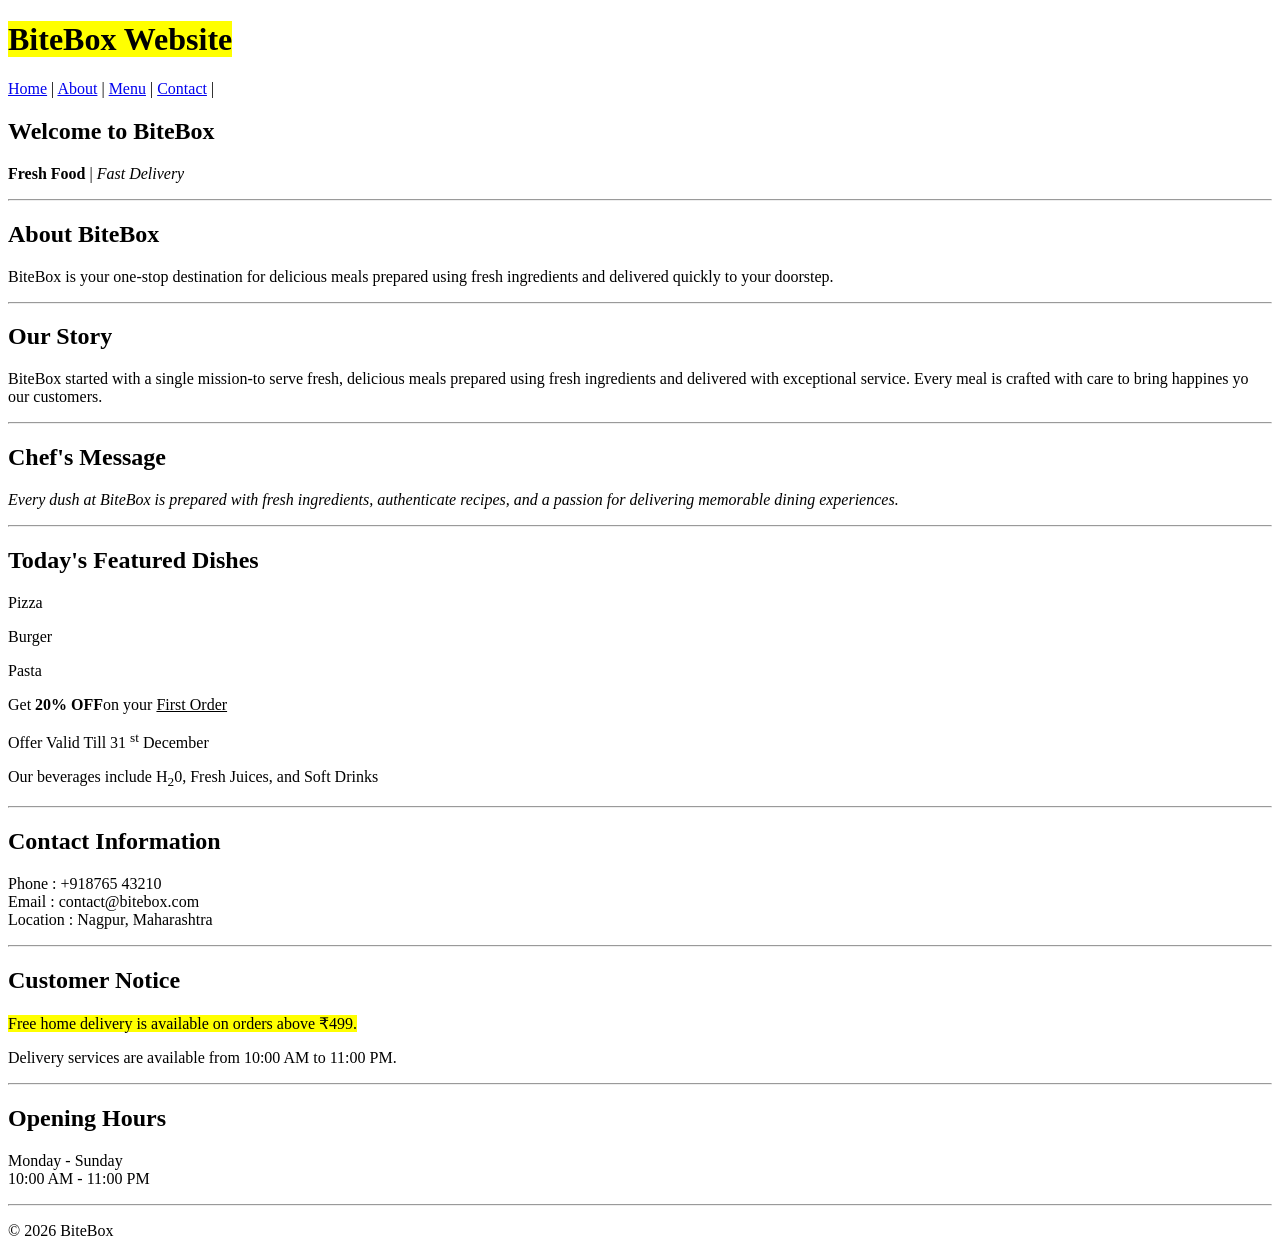
==== Bitebox/index.html @ fb8b897c "first commit" ====
<!DOCTYPE html>
<html lang="en">
<head>
    <meta charset="UTF-8">
    <meta name="viewport" content="width=device-width, initial-scale=1.0">
    <title>BiteBox</title>

    <!-- <style>
        .vertical-line{
            height: 400px;
            border: black;
            border-left: 2px solid black;
            width:0;
        }
    </style> -->
</head>
<body>
    <!-- Restaurant Name -->
    <h1><mark>BiteBox Website</mark></h1>

    <!-- Navigation Menu -->


    <p>
        <a href="index.html">Home</a> |
        <a href="about.html">About</a> |
        <a href="menu.html">Menu</a> |
        <a href="contact.html">Contact</a> |
    </p>

    <!-- Welcome Section -->
    <h2>Welcome to BiteBox</h2>

    <p><strong>Fresh Food </strong>| 
        <em>Fast Delivery</em></p>

    <hr class="vertical-line">
    <!-- About section -->
    <h2>About BiteBox</h2>

    <p>BiteBox is your one-stop destination for delicious meals 
        prepared using fresh ingredients and delivered quickly
        to your doorstep.</p>


    <!-- Restaurant story -->

        <hr>
        <h2> Our Story </h2>

        <p>
            BiteBox started with a single mission-to serve fresh, delicious meals
            prepared using fresh ingredients and delivered with exceptional
            service. Every meal is crafted with care to bring happines yo our
            customers.
        </p>

        <!-- chef's Message -->

        <hr>
        <h2> Chef's Message</h2>
        <p>
            <em>
                Every dush at BiteBox is prepared with fresh ingredients, authenticate
                recipes, and a passion for delivering memorable dining experiences.
            </em>
        </p>



        <!-- Features Section -->
        <hr>

        <h2>Today's Featured Dishes</h2>

        <p>Pizza</p>

        <p>Burger</p>

        <p>Pasta</p>
        <!-- Today special offers -->
        <p>
            Get <b>20% OFF</b>on your <u>First Order</u>
        </p>

        <p>
            Offer Valid Till 31 <sup>st</sup> December
        </p>

        <p>
            Our beverages include H<sub>2</sub>0, Fresh Juices, and Soft Drinks
        </p>

        <!--Contact Information  -->
        <hr>
        <h2> Contact Information</h2>
        <p>
            Phone : +918765 43210
            <br>
            Email : contact@bitebox.com
            <br>
            Location : Nagpur, Maharashtra
        </p>
        <!-- Customer Notice -->

        <hr>
        <h2> Customer Notice</h2>
        <p>
            <mark> Free home delivery is available on orders above ₹499. </mark>
        </p>
        <p>
            Delivery services are available from 10:00 AM to 11:00 PM.
        </p>
        <hr>
        <!-- Opening Hour section -->
        <h2>Opening Hours</h2>
        <p>
            Monday - Sunday
            <br>
            10:00 AM - 11:00 PM
        </p>
        <hr>
        <!-- Footer Section -->
        <p>
            © 2026 BiteBox
        </p>
        
</body>
</html>
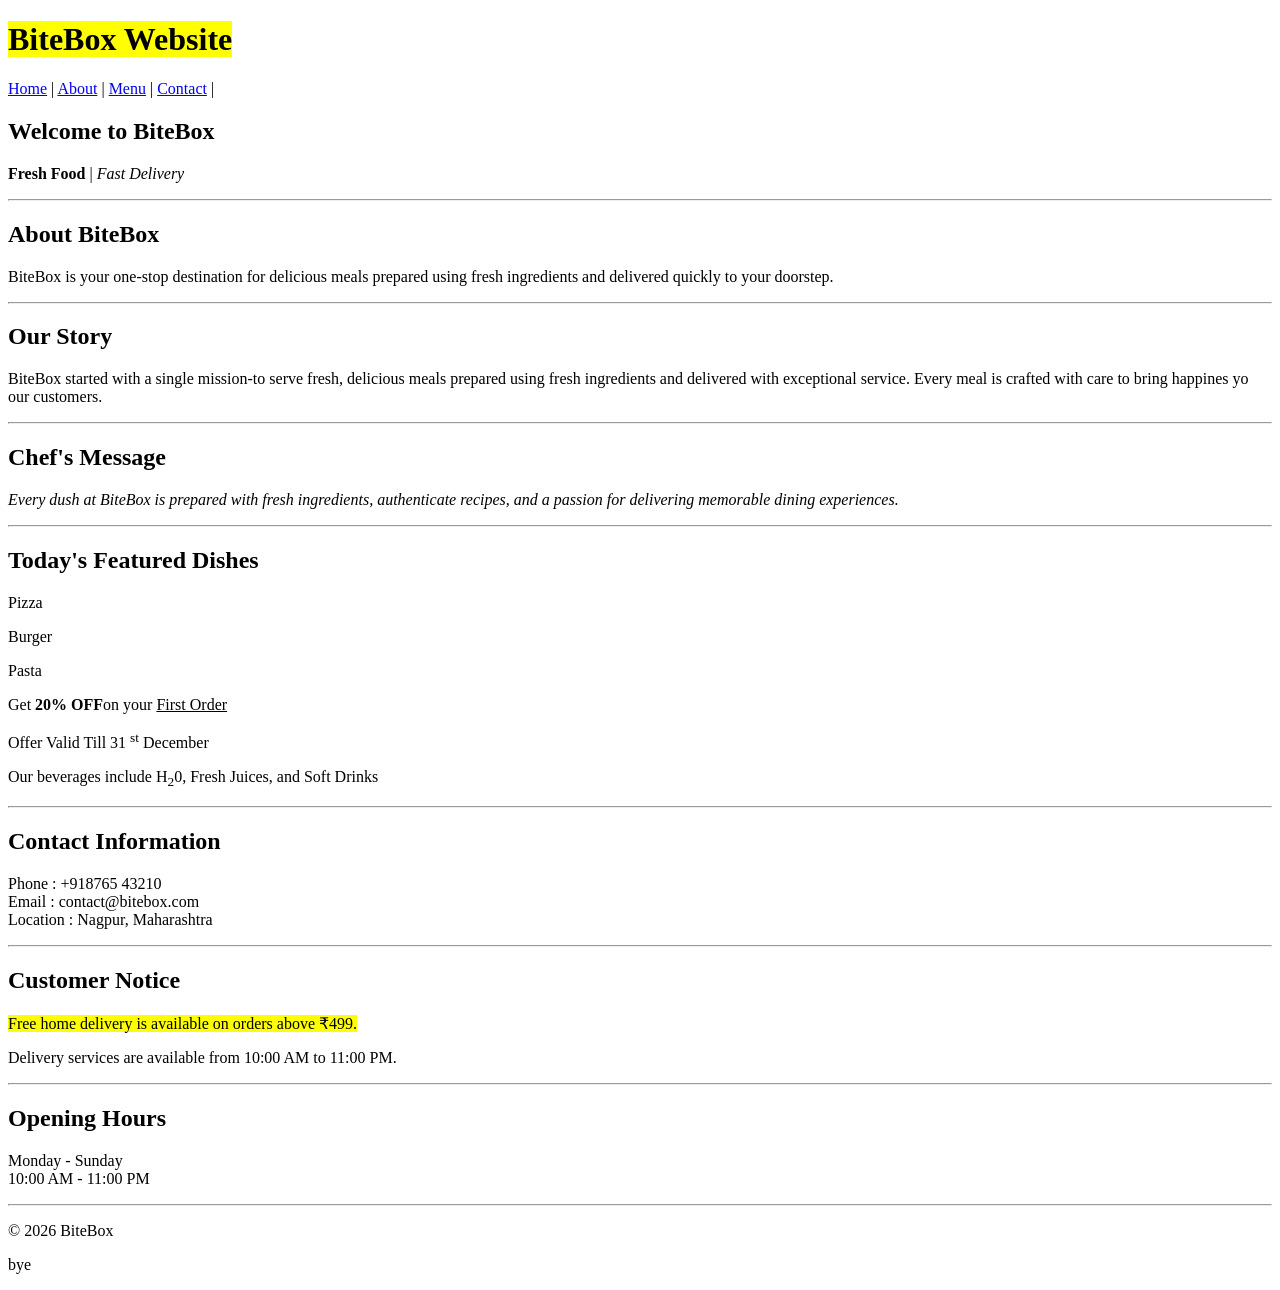
==== commit 53ce3ab8: "index.html" ====
--- a/Bitebox/index.html
+++ b/Bitebox/index.html
@@ -124,6 +124,8 @@
         <p>
             © 2026 BiteBox
         </p>
-        
+        <p>
+            bye
+        </p>
 </body>
 </html>
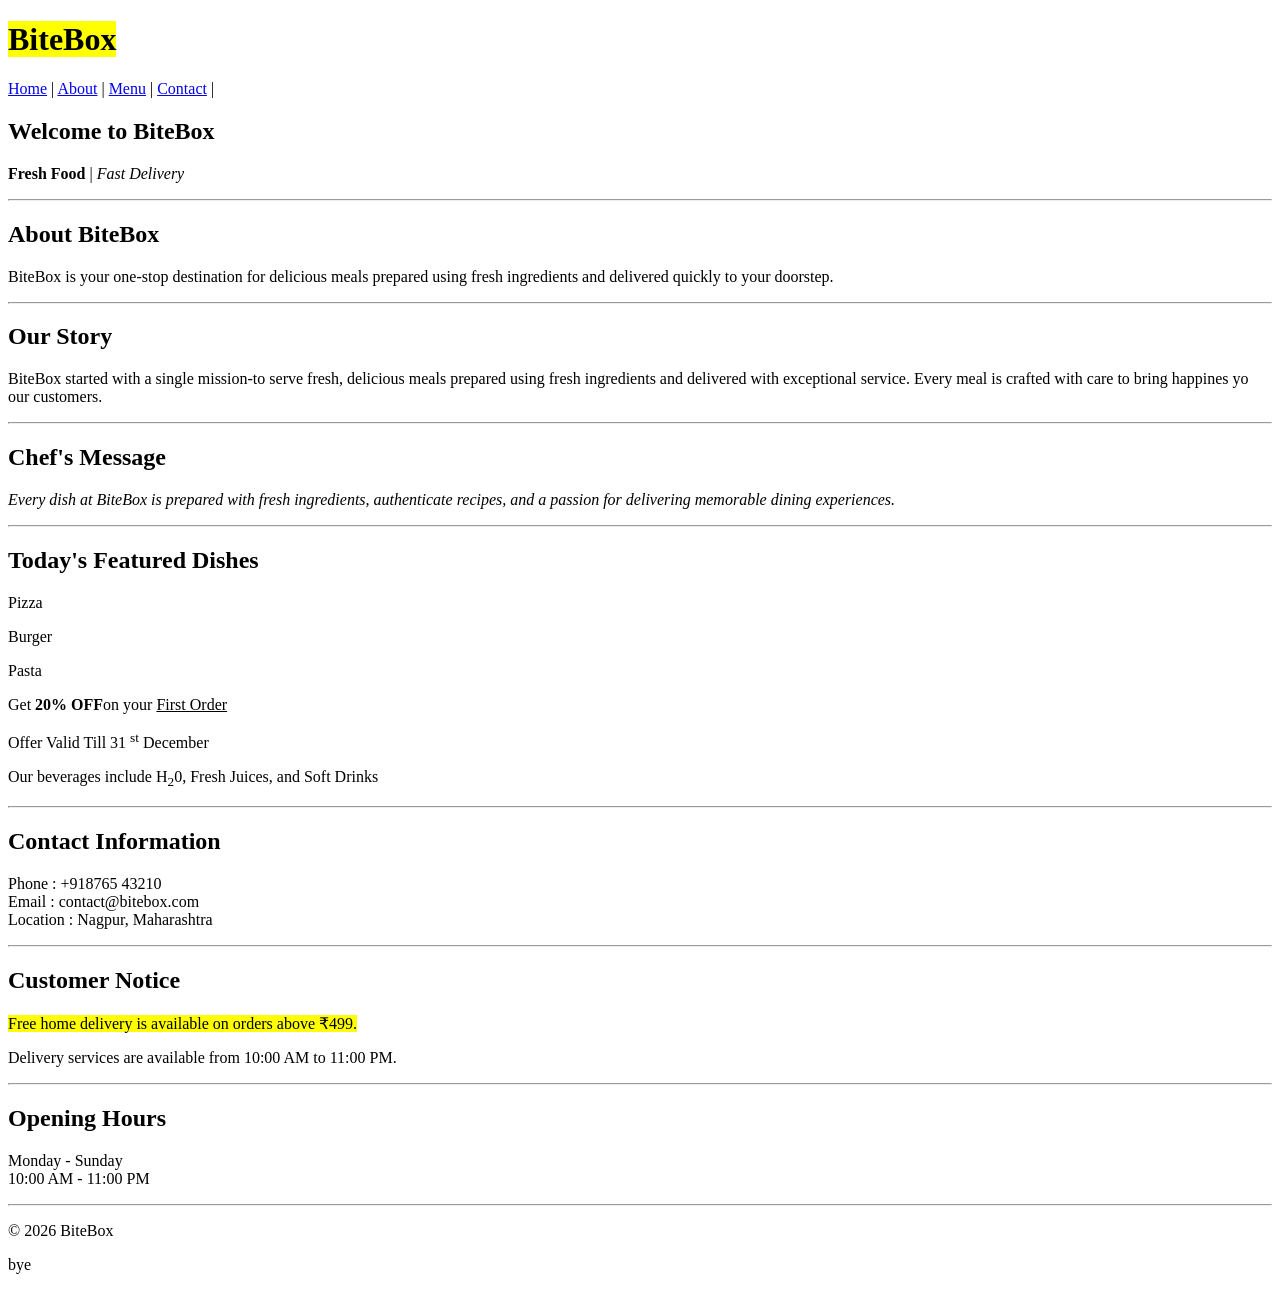
==== commit dbfefe83: "using semantic tags" ====
--- a/Bitebox/index.html
+++ b/Bitebox/index.html
@@ -1,8 +1,8 @@
-<!DOCTYPE html>
+<!doctype html>
 <html lang="en">
-<head>
-    <meta charset="UTF-8">
-    <meta name="viewport" content="width=device-width, initial-scale=1.0">
+  <head>
+    <meta charset="UTF-8" />
+    <meta name="viewport" content="width=device-width, initial-scale=1.0" />
     <title>BiteBox</title>
 
     <!-- <style>
@@ -13,63 +13,73 @@
             width:0;
         }
     </style> -->
-</head>
-<body>
+  </head>
+  <body>
     <!-- Restaurant Name -->
-    <h1><mark>BiteBox Website</mark></h1>
+    <header>
+      <h1><mark>BiteBox </mark></h1>
 
-    <!-- Navigation Menu -->
+      <!-- Navigation Menu -->
 
+      <nav>
+        <a href="index.html">Home</a> | <a href="about.html">About</a> |
+        <a href="menu.html">Menu</a> | <a href="contact.html">Contact</a> |
+      </nav>
+    </header>
 
-    <p>
-        <a href="index.html">Home</a> |
-        <a href="about.html">About</a> |
-        <a href="menu.html">Menu</a> |
-        <a href="contact.html">Contact</a> |
-    </p>
-
+    <!-- Start main Section -->
     <!-- Welcome Section -->
-    <h2>Welcome to BiteBox</h2>
-
-    <p><strong>Fresh Food </strong>| 
-        <em>Fast Delivery</em></p>
-
-    <hr class="vertical-line">
-    <!-- About section -->
-    <h2>About BiteBox</h2>
-
-    <p>BiteBox is your one-stop destination for delicious meals 
-        prepared using fresh ingredients and delivered quickly
-        to your doorstep.</p>
-
-
-    <!-- Restaurant story -->
-
-        <hr>
-        <h2> Our Story </h2>
+    <main>
+      <section>
+        <h2>Welcome to BiteBox</h2>
 
         <p>
-            BiteBox started with a single mission-to serve fresh, delicious meals
-            prepared using fresh ingredients and delivered with exceptional
-            service. Every meal is crafted with care to bring happines yo our
-            customers.
+          <strong>Fresh Food </strong>|
+          <em>Fast Delivery</em>
         </p>
+      </section>
 
-        <!-- chef's Message -->
+      <hr class="vertical-line" />
+      <!-- About section -->
+      <section>
+        <h2>About BiteBox</h2>
 
-        <hr>
-        <h2> Chef's Message</h2>
         <p>
-            <em>
-                Every dush at BiteBox is prepared with fresh ingredients, authenticate
-                recipes, and a passion for delivering memorable dining experiences.
-            </em>
+          BiteBox is your one-stop destination for delicious meals prepared
+          using fresh ingredients and delivered quickly to your doorstep.
         </p>
+      </section>
 
+      <section>
+        <!-- Restaurant story -->
 
+        <hr />
+        <h2>Our Story</h2>
 
-        <!-- Features Section -->
-        <hr>
+        <p>
+          BiteBox started with a single mission-to serve fresh, delicious meals
+          prepared using fresh ingredients and delivered with exceptional
+          service. Every meal is crafted with care to bring happines yo our
+          customers.
+        </p>
+      </section>
+
+      <!-- chef's Message -->
+      <section>
+        <hr />
+        <h2>Chef's Message</h2>
+        <p>
+          <em>
+            Every dish at BiteBox is prepared with fresh ingredients,
+            authenticate recipes, and a passion for delivering memorable dining
+            experiences.
+          </em>
+        </p>
+      </section>
+
+      <!-- Features Section -->
+      <article>
+        <hr />
 
         <h2>Today's Featured Dishes</h2>
 
@@ -78,54 +88,57 @@
         <p>Burger</p>
 
         <p>Pasta</p>
-        <!-- Today special offers -->
-        <p>
-            Get <b>20% OFF</b>on your <u>First Order</u>
-        </p>
+      </article>
+
+      <!-- Today special offers -->
+      <section>
+        <p>Get <b>20% OFF</b>on your <u>First Order</u></p>
+
+        <p>Offer Valid Till 31 <sup>st</sup> December</p>
 
         <p>
-            Offer Valid Till 31 <sup>st</sup> December
+          Our beverages include H<sub>2</sub>0, Fresh Juices, and Soft Drinks
         </p>
+      </section>
 
+      <!--Contact Information  -->
+      <section>
+        <hr />
+        <h2>Contact Information</h2>
         <p>
-            Our beverages include H<sub>2</sub>0, Fresh Juices, and Soft Drinks
+          Phone : +918765 43210
+          <br />
+          Email : contact@bitebox.com
+          <br />
+          Location : Nagpur, Maharashtra
         </p>
-
-        <!--Contact Information  -->
-        <hr>
-        <h2> Contact Information</h2>
+      </section>
+      <!-- Customer Notice -->
+      <aside>
+        <hr />
+        <h2>Customer Notice</h2>
         <p>
-            Phone : +918765 43210
-            <br>
-            Email : contact@bitebox.com
-            <br>
-            Location : Nagpur, Maharashtra
+          <mark> Free home delivery is available on orders above ₹499. </mark>
         </p>
-        <!-- Customer Notice -->
-
-        <hr>
-        <h2> Customer Notice</h2>
-        <p>
-            <mark> Free home delivery is available on orders above ₹499. </mark>
-        </p>
-        <p>
-            Delivery services are available from 10:00 AM to 11:00 PM.
-        </p>
-        <hr>
-        <!-- Opening Hour section -->
+        <p>Delivery services are available from 10:00 AM to 11:00 PM.</p>
+      </aside>
+      <hr />
+      <!-- Opening Hour section -->
+      <section>
         <h2>Opening Hours</h2>
         <p>
-            Monday - Sunday
-            <br>
-            10:00 AM - 11:00 PM
+          Monday - Sunday
+          <br />
+          10:00 AM - 11:00 PM
         </p>
-        <hr>
-        <!-- Footer Section -->
-        <p>
-            © 2026 BiteBox
-        </p>
-        <p>
-            bye
-        </p>
-</body>
-</html>+      </section>
+    </main>
+
+    <!-- Footer Section -->
+    <footer>
+      <hr />
+      <p>© 2026 BiteBox</p>
+      <p>bye</p>
+    </footer>
+  </body>
+</html>
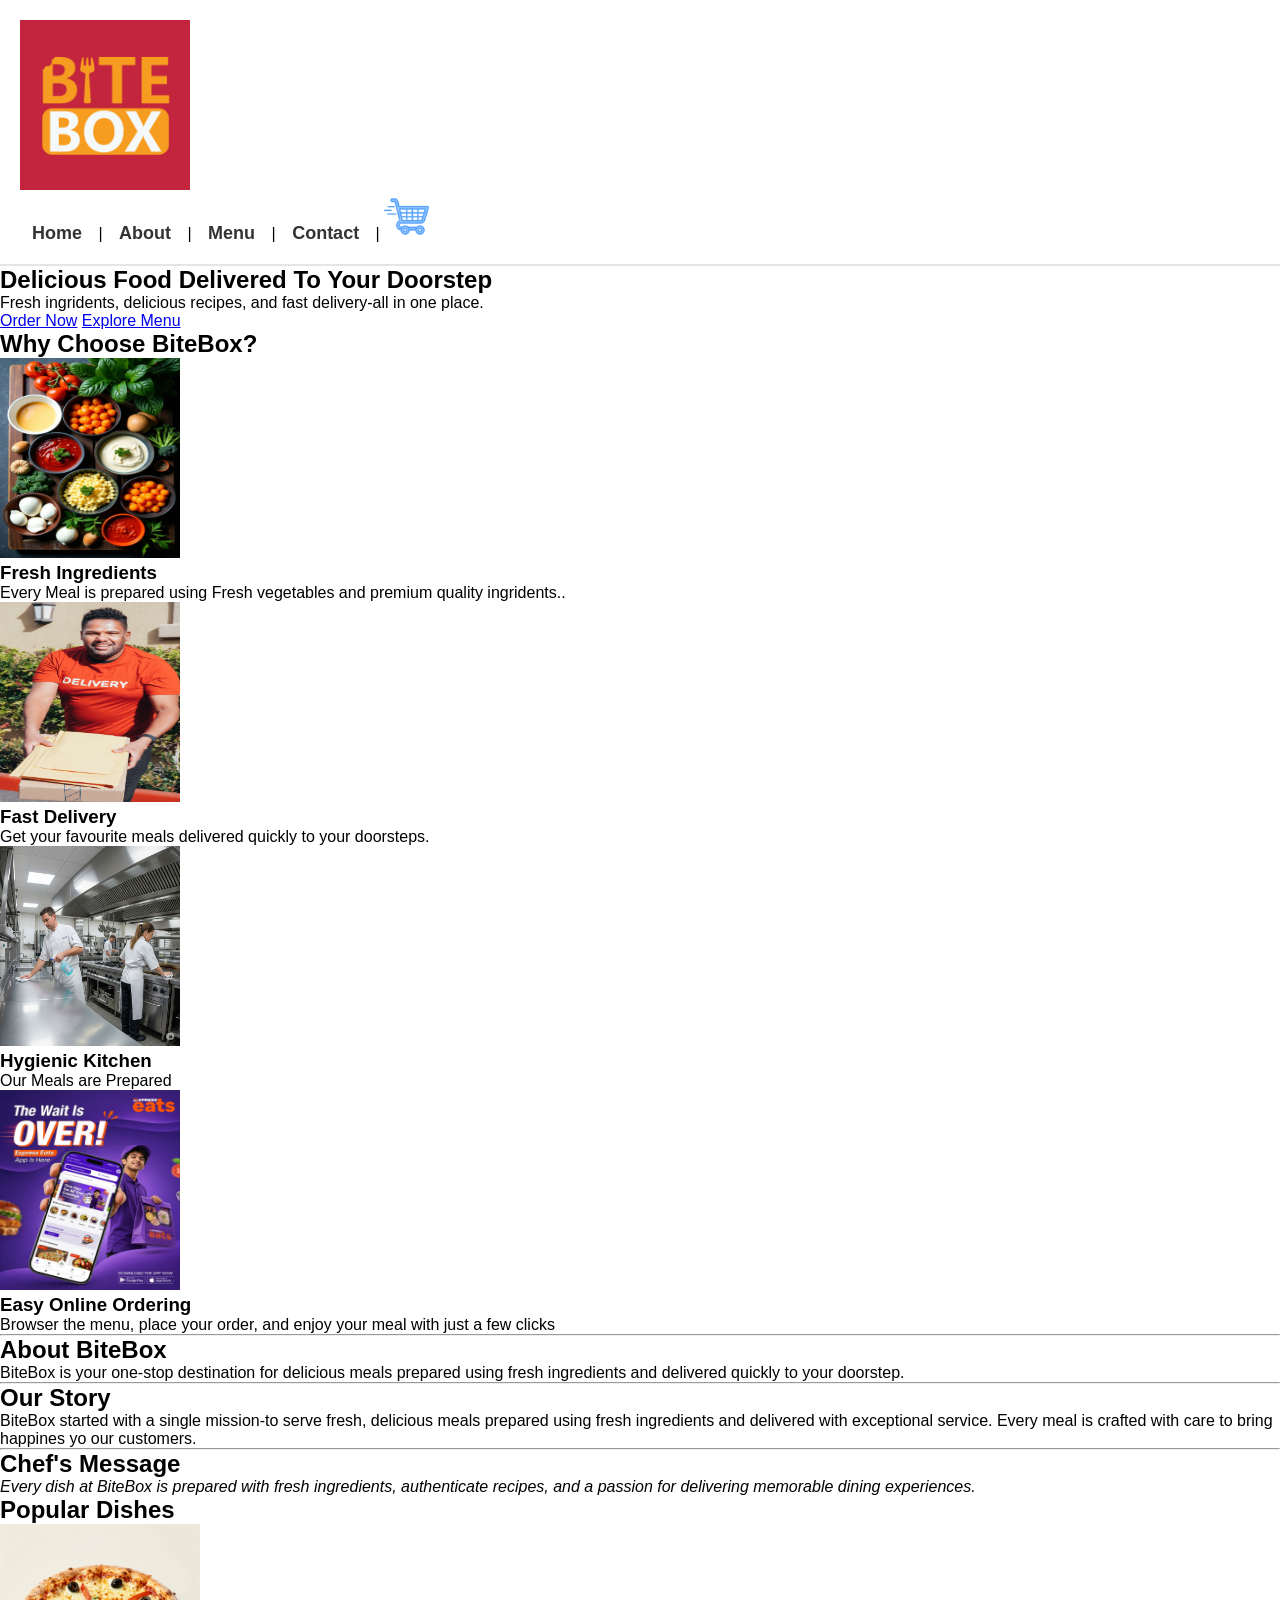
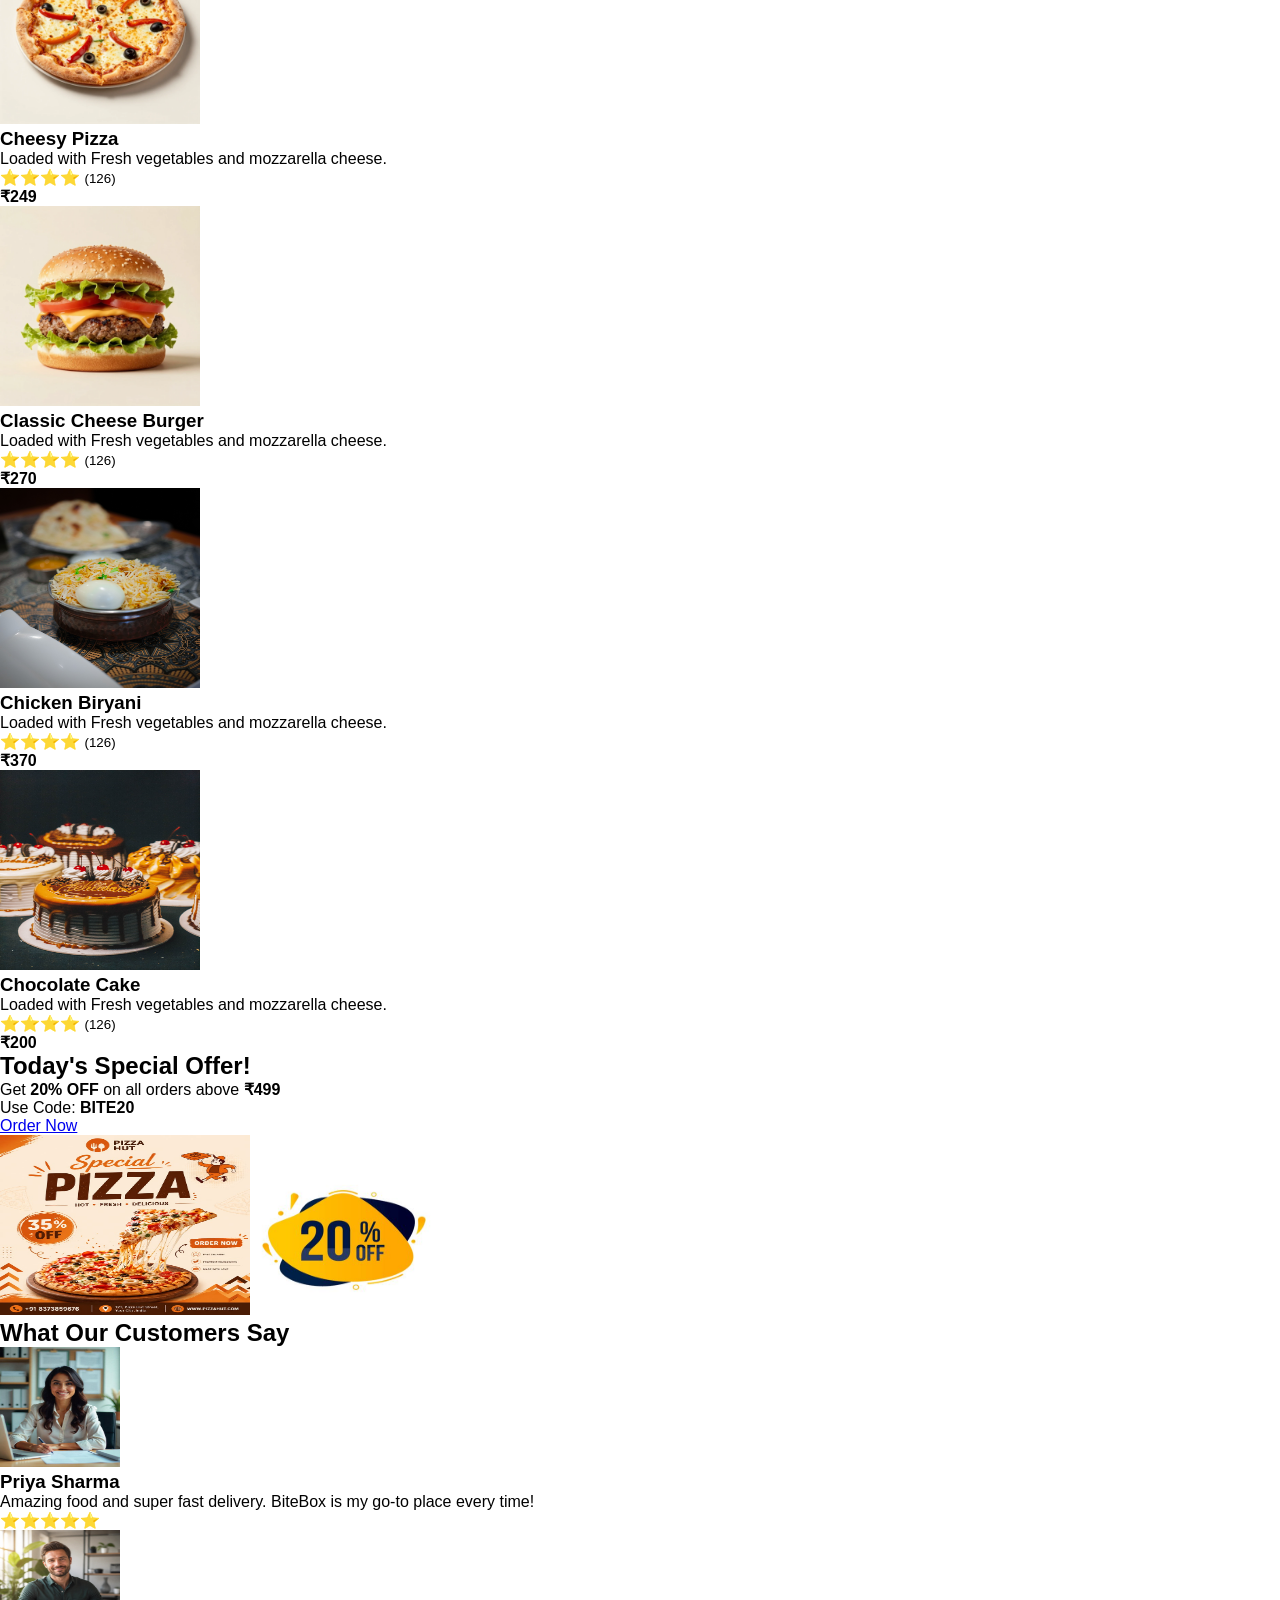
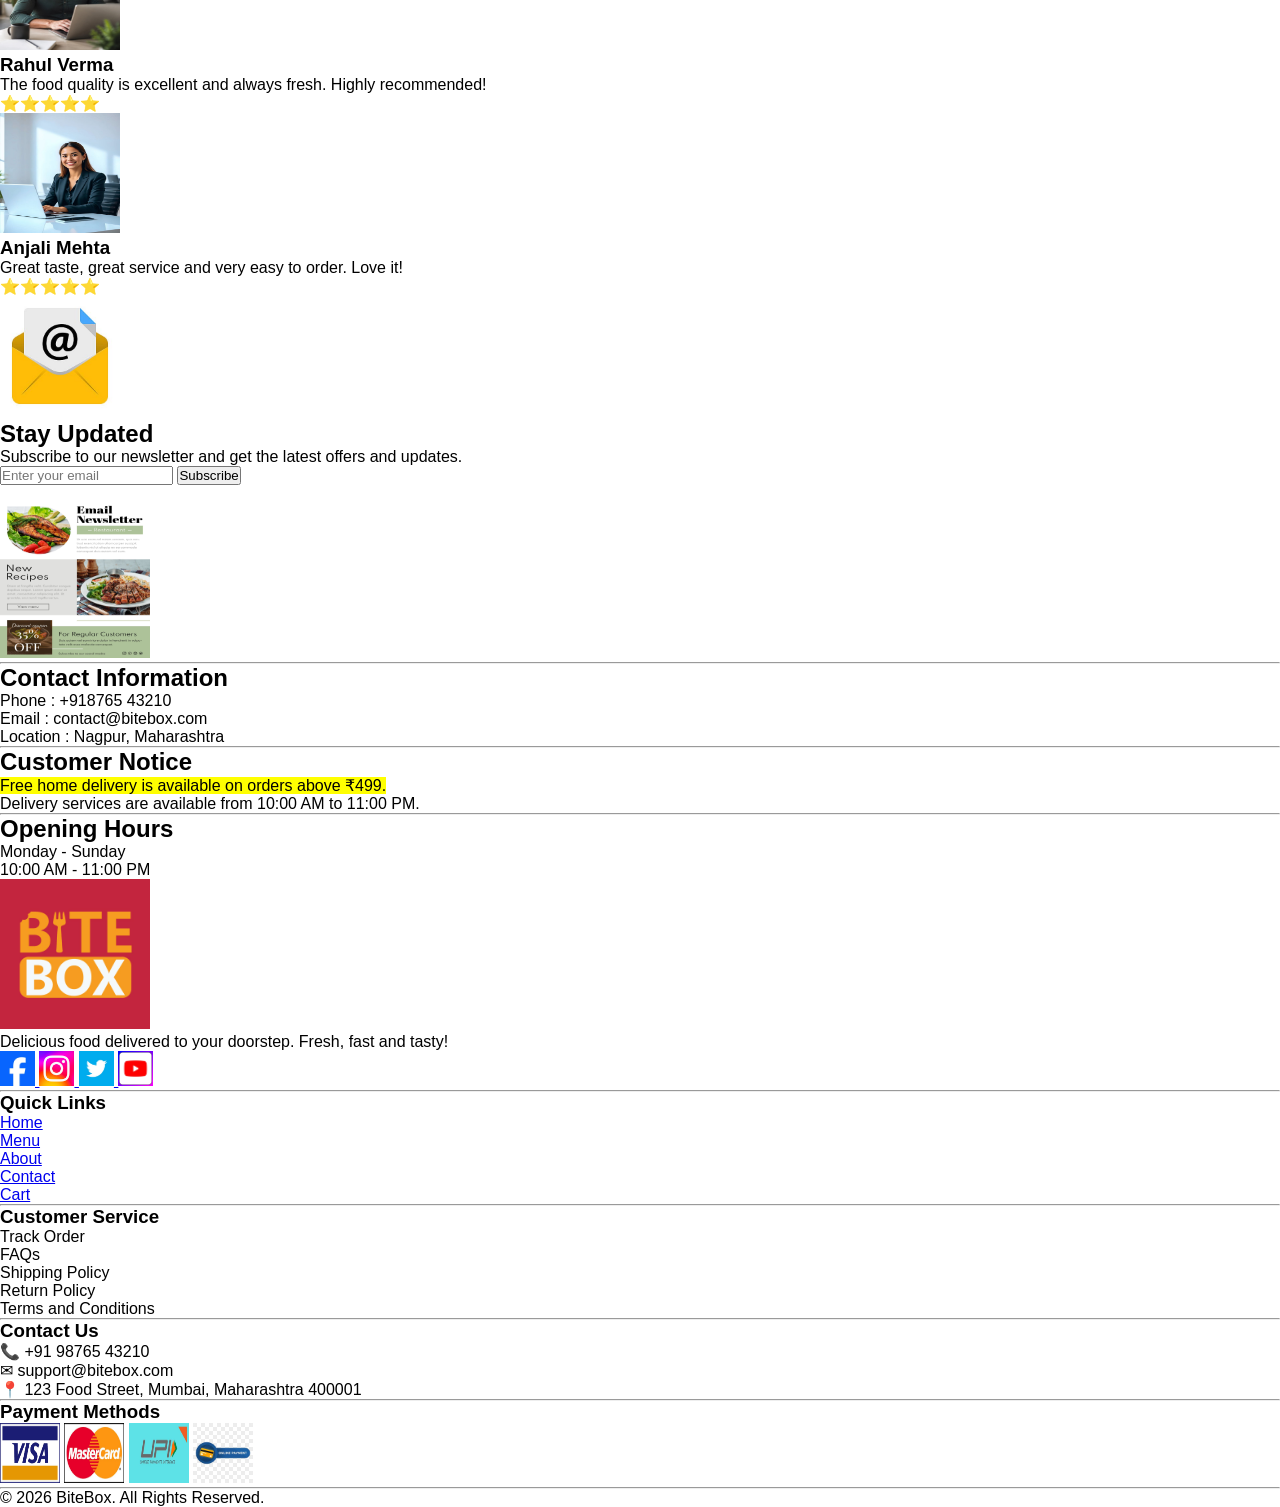
==== commit 2501969d: "refractor the website with layout" ====
--- a/Bitebox/index.html
+++ b/Bitebox/index.html
@@ -4,6 +4,7 @@
     <meta charset="UTF-8" />
     <meta name="viewport" content="width=device-width, initial-scale=1.0" />
     <title>BiteBox</title>
+    <link rel="stylesheet" href="css/style.css">
 
     <!-- <style>
         .vertical-line{
@@ -16,28 +17,106 @@
   </head>
   <body>
     <!-- Restaurant Name -->
-    <header>
-      <h1><mark>BiteBox </mark></h1>
-
+    <header id="header">
+      <!-- Restaurant logo -->
+      <img  class="logo"   src="assests/images/BiteBox1.jpg" alt="BiteBox1" >
       <!-- Navigation Menu -->
 
-      <nav>
-        <a href="index.html">Home</a> | <a href="about.html">About</a> |
-        <a href="menu.html">Menu</a> | <a href="contact.html">Contact</a> |
+      <nav id="links">
+        <a class="li" href="index.html">Home</a> | <a  class="li"     href="about.html">About</a> |
+        <a  class="li"  href="menu.html">Menu</a> | <a class="li" href="contact.html">Contact</a> | <img src="assests/images/Cart-icons.jpg" alt="" height="45px" width="45px">
+
+        
       </nav>
-    </header>
+          </header>
 
     <!-- Start main Section -->
-    <!-- Welcome Section -->
+    
     <main>
-      <section>
-        <h2>Welcome to BiteBox</h2>
-
-        <p>
-          <strong>Fresh Food </strong>|
-          <em>Fast Delivery</em>
-        </p>
-      </section>
+      <!-- Hero Section Start -->
+      <section>
+        <h1>Delicious  Food  Delivered To Your  Doorstep</h1>
+
+        <p>
+          Fresh ingridents, delicious recipes, and fast delivery-all  in one place.
+        </p>
+        <a href="menu.html">Order Now</a>
+
+        <a href="menu.html">Explore Menu</a>
+      </section>
+
+      <!-- Why choose Us -->
+      <section>
+        <h2>Why Choose BiteBox?</h2>
+
+        <article>
+          <img src="assests/images/Food1pg.jpg" alt="" height="200px" width="180px">
+
+          <h3>
+            Fresh Ingredients
+          </h3>
+
+            <p>
+              Every Meal is prepared  using Fresh vegetables and premium quality ingridents..
+
+            </p>
+
+
+        </article>
+
+        <article>
+          <img src="assests/images/Free Delivery2.jpg" alt="" height="200px" width="180px">
+
+          <h3>
+            Fast Delivery
+          </h3>
+
+            <p>
+             Get your favourite meals delivered quickly to your doorsteps.
+            </p>
+
+
+        </article>
+
+        <article>
+          <img src="assests/images/HygienceFood.jpg" alt="" height="200px" width="180px">
+
+          <h3>
+            Hygienic Kitchen
+          </h3>
+
+            <p>
+             Our Meals  are Prepared 
+            </p>
+
+
+        </article>
+
+        <article>
+          <img src="assests/images/Zomatopg.jpg" alt="" height="200px" width="180px">
+
+          <h3>
+            Easy Online  Ordering
+          </h3>
+
+            <p>
+              Browser the menu, place your order, and enjoy your meal with just  a few clicks
+            </p>
+
+
+        </article>
+
+
+
+      </section>
+
+
+
+
+
+
+
+
 
       <hr class="vertical-line" />
       <!-- About section -->
@@ -77,29 +156,195 @@
         </p>
       </section>
 
-      <!-- Features Section -->
-      <article>
-        <hr />
-
-        <h2>Today's Featured Dishes</h2>
-
-        <p>Pizza</p>
-
-        <p>Burger</p>
-
-        <p>Pasta</p>
-      </article>
-
-      <!-- Today special offers -->
-      <section>
-        <p>Get <b>20% OFF</b>on your <u>First Order</u></p>
-
-        <p>Offer Valid Till 31 <sup>st</sup> December</p>
-
-        <p>
-          Our beverages include H<sub>2</sub>0, Fresh Juices, and Soft Drinks
-        </p>
-      </section>
+      <!-- Today Features Section -->
+      <section id="popular-dishes">
+
+        <h2>Popular Dishes</h2>
+        <article>
+          <img src="assests/images/Pizza2.png" alt="" height="200px" width="200px">
+
+          <h3>Cheesy Pizza</h3>
+
+          <p>
+            Loaded with Fresh vegetables and mozzarella cheese.
+          </p>
+
+          <p>
+            <span>
+              ⭐⭐⭐⭐
+            </span>
+            <small>(126)</small>
+          </p>
+          <p><strong> ₹249 </strong></p>
+
+
+          <article>
+          <img src="assests/images/Burger3.png" alt="" height="200px" width="200px">
+
+          <h3>Classic Cheese Burger</h3>
+
+          <p>
+            Loaded with Fresh vegetables and mozzarella cheese.
+          </p>
+
+          <p>
+            <span>
+              ⭐⭐⭐⭐
+            </span>
+            <small>(126)</small>
+          </p>
+          <p><strong> ₹270 </strong></p>
+
+
+
+          <article>
+          <img src="assests/images/Biryani2.jpg" alt="" height="200px" width="200px">
+
+          <h3>Chicken Biryani</h3>
+
+          <p>
+            Loaded with Fresh vegetables and mozzarella cheese.
+          </p>
+
+          <p>
+            <span>
+              ⭐⭐⭐⭐
+            </span>
+            <small>(126)</small>
+          </p>
+          <p><strong> ₹370 </strong></p>
+
+
+
+          <article>
+          <img src="assests/images/ChocolateCake.jpg" alt=""  height="200px" width="200px" >
+
+          <h3>Chocolate Cake</h3>
+
+          <p>
+            Loaded with Fresh vegetables and mozzarella cheese.
+          </p>
+
+          <p>
+            <span>
+              ⭐⭐⭐⭐
+            </span>
+            <small>(126)</small>
+          </p>
+          <p><strong> ₹200 </strong></p>
+
+
+
+
+
+
+        </article>
+
+
+
+
+
+
+
+
+
+      </section>
+
+        <!-- Todays Special Offers -->
+            <section id="offer">
+            <div class="offer-content">
+                <h2>Today's Special Offer!</h2>
+                <p> Get <strong>20% OFF</strong> on all orders above 
+                <strong>₹499</strong></p>
+                <p> Use Code: <strong>BITE20</strong></p>
+                <a href="menu.html"> Order Now </a>
+            </div>
+ 
+            <div class="offer-image">
+                <img src="assests/images/pizza-discount.jpg" 
+                alt="" width="250px" height="180px">
+
+                <img src="assests/images/offer2.jpg" alt="" width="180px" height="150px">
+            </div>
+            </section>
+
+
+
+            <!--Customer Reviews-->
+       <section id="reviews">
+           <h2>What Our Customers Say</h2>
+
+          <article>
+             <img src="assests/images/Customer2.jpg" alt="" 
+                width="120px" height="120px">
+                <h3>Priya Sharma</h3>
+                <p> Amazing food and super fast delivery.
+                    BiteBox is my go-to place every time!
+                </p>
+                <p> <span>⭐⭐⭐⭐⭐</span> </p>
+            </article>
+
+          <article>
+             <img src="assests/images/Customer3.jpg" alt=""
+             width="120px"  height="120px">
+              <h3>Rahul Verma</h3>
+            <p>
+        
+                    The food quality is excellent and
+                    always fresh. Highly recommended!
+                </p>
+                <p> <span>⭐⭐⭐⭐⭐</span> </p>
+            </article>
+
+
+             
+
+            <article>
+                <img src="assests/images/Customer4.jpg" alt="" 
+                width="120px" height="120px">
+                <h3>Anjali Mehta</h3>
+                <p>
+                    Great taste, great service and
+                    very easy to order. Love it!
+                </p>
+                <p> <span>⭐⭐⭐⭐⭐</span> </p>
+            </article>
+        </section>
+
+
+        <section id="newsletter">
+
+          <div class="newsletter-content">
+            <img src="assests/images/mail3.png" alt="" width="120px" height="120px">
+
+            <div>
+              <h2>Stay Updated</h2>
+              <p>
+                Subscribe to our newsletter and get the latest
+                offers and updates.
+              </p>
+            </div>
+
+
+
+          </div>
+
+          <div class="newsletter-form">
+            <input type="email" placeholder="Enter your email">
+          <button> Subscribe </button>
+
+          </div>
+
+          <div class="newsletter-image"> <br>
+            <img src="assests/images/newsletter-food2.jpg" alt="" width="150px" height="155px" >
+            
+          </div>
+
+
+
+
+        </section>
+
 
       <!--Contact Information  -->
       <section>
@@ -136,9 +381,96 @@
 
     <!-- Footer Section -->
     <footer>
-      <hr />
-      <p>© 2026 BiteBox</p>
-      <p>bye</p>
+      
+
+<footer>
+
+    <!-- Footer Logo Section -->
+    <section>
+        <img src="assests/images/BiteBox1.jpg" alt="" width="150px">
+        <p> Delicious food delivered to your doorstep.
+            Fresh, fast and tasty!
+        </p>
+
+        <a href="#">
+            <img src="assests/images/facebook3jpg.jpg" alt="" width="35px" height="35px">
+        </a>
+
+        <a href="#">
+            <img src="assests/images/insta3.jpg" alt="" width="35px" height="35px">
+        </a>
+
+        <a href="#">
+            <img src="assests/images/twitter2.jpg" alt="" width="35px" height="35px">
+        </a>
+
+        <a href="#">
+            <img src="assests/images/youtube3.jpg" alt="" width="35px" height="35px">
+        </a>
+        
+
+            </section>
+
+    <hr>
+
+            <!-- Quick links -->
+            <section>
+        <h3>Quick Links</h3>
+        <ul>
+            <li><a href="index.html">Home</a></li>
+            <li><a href="menu.html">Menu</a></li>
+            <li><a href="about.html">About</a></li>
+            <li><a href="contact.html">Contact</a></li>
+            <li><a href="cart.html">Cart</a></li>
+        </ul>
+    </section>
+    <hr>
+    
+    <!-- Customer Service -->
+     <section>
+        <h3>Customer Service</h3>
+        <ul>
+            <li>Track Order</li>
+            <li>FAQs</li>
+            <li>Shipping Policy</li>
+            <li>Return Policy</li>
+            <li>Terms and Conditions</li>
+        </ul>
+     </section>
+     <hr>
+
+
+
+
+
+    <!-- Contact Information -->
+    <section>
+        <h3>Contact Us</h3>
+        <p>📞 +91 98765 43210</p>
+        <p>✉ support@bitebox.com</p>
+        <p>📍 123 Food Street, Mumbai, Maharashtra 400001 </p>
+    </section>
+
+    <hr>
+
+    <!-- Payment Methods -->
+    <section>
+        <h3>Payment Methods</h3>
+        <img src="assests/images/visa3.jpg" alt="" width="60px" height="60">
+        <img src="assests/images/mastercard3.jpg" alt="" width="60px" height="60">
+        <img src="assests/images/upi2.jpg" alt="" width="60px" height="60">
+        <img src="assests/images/onlinepayment.jpg"  alt="" width="60px">
+    </section>
+
+    <hr>
+    <p> © 2026 BiteBox. All Rights Reserved. </p>
+
+</footer>
+
+
+
+      
     </footer>
+    <link rel="stylesheet" href="./style.css">
   </body>
 </html>
--- a/Bitebox/css/style.css
+++ b/Bitebox/css/style.css
@@ -0,0 +1,28 @@
+*{
+    margin: 0;
+    padding: 0;
+    box-sizing: border-box;
+    font-family: Arial, Helvetica, sans-serif;
+
+}
+header{
+    background-color: #ffffff;
+    padding: 20px;
+    border-bottom: 2px solid #e5e5e5;
+}
+.logo{
+    width: 170px;
+    height: auto;
+}
+
+nav a{
+    text-decoration: none;
+    color: #333333;
+    font-size: 18px;
+    margin: 0 12px;
+    font-weight: 600;
+}
+nav a:hover{
+    color: #ff6b00;
+    text-decoration: underline;
+}
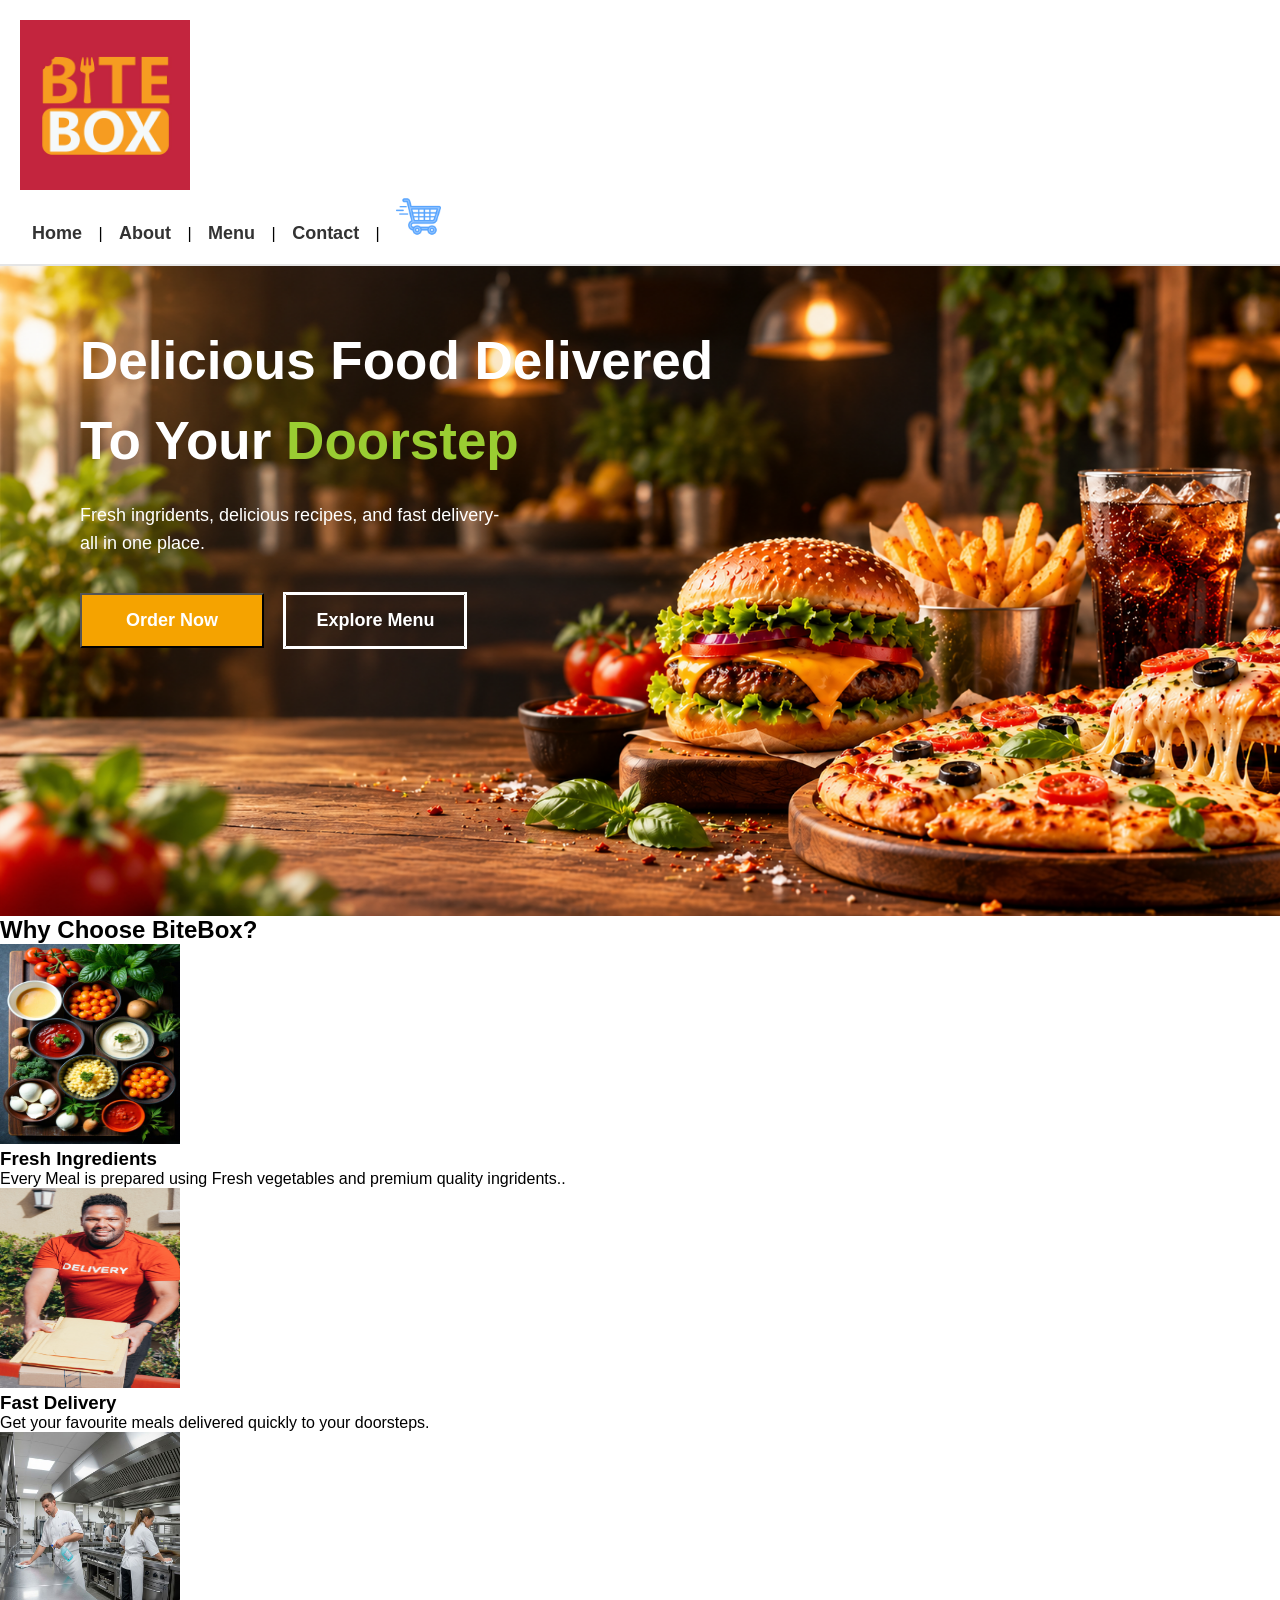
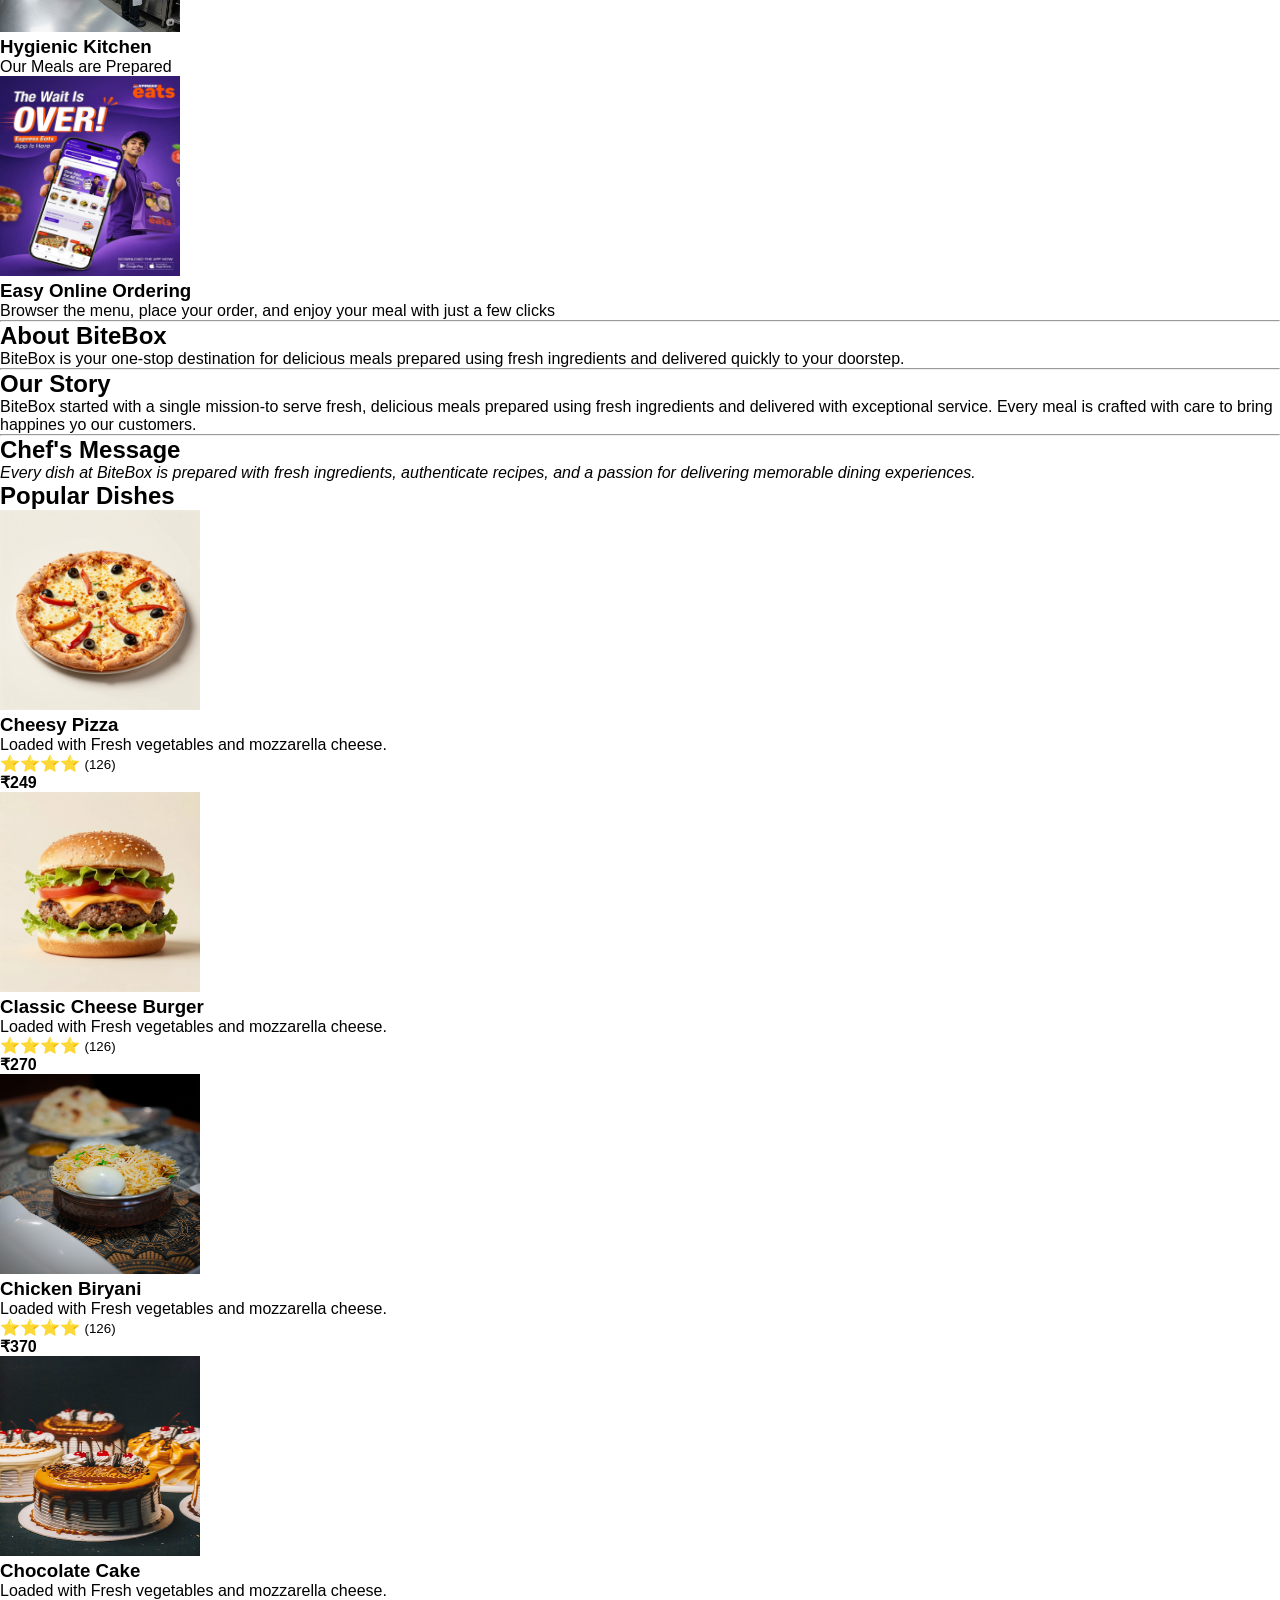
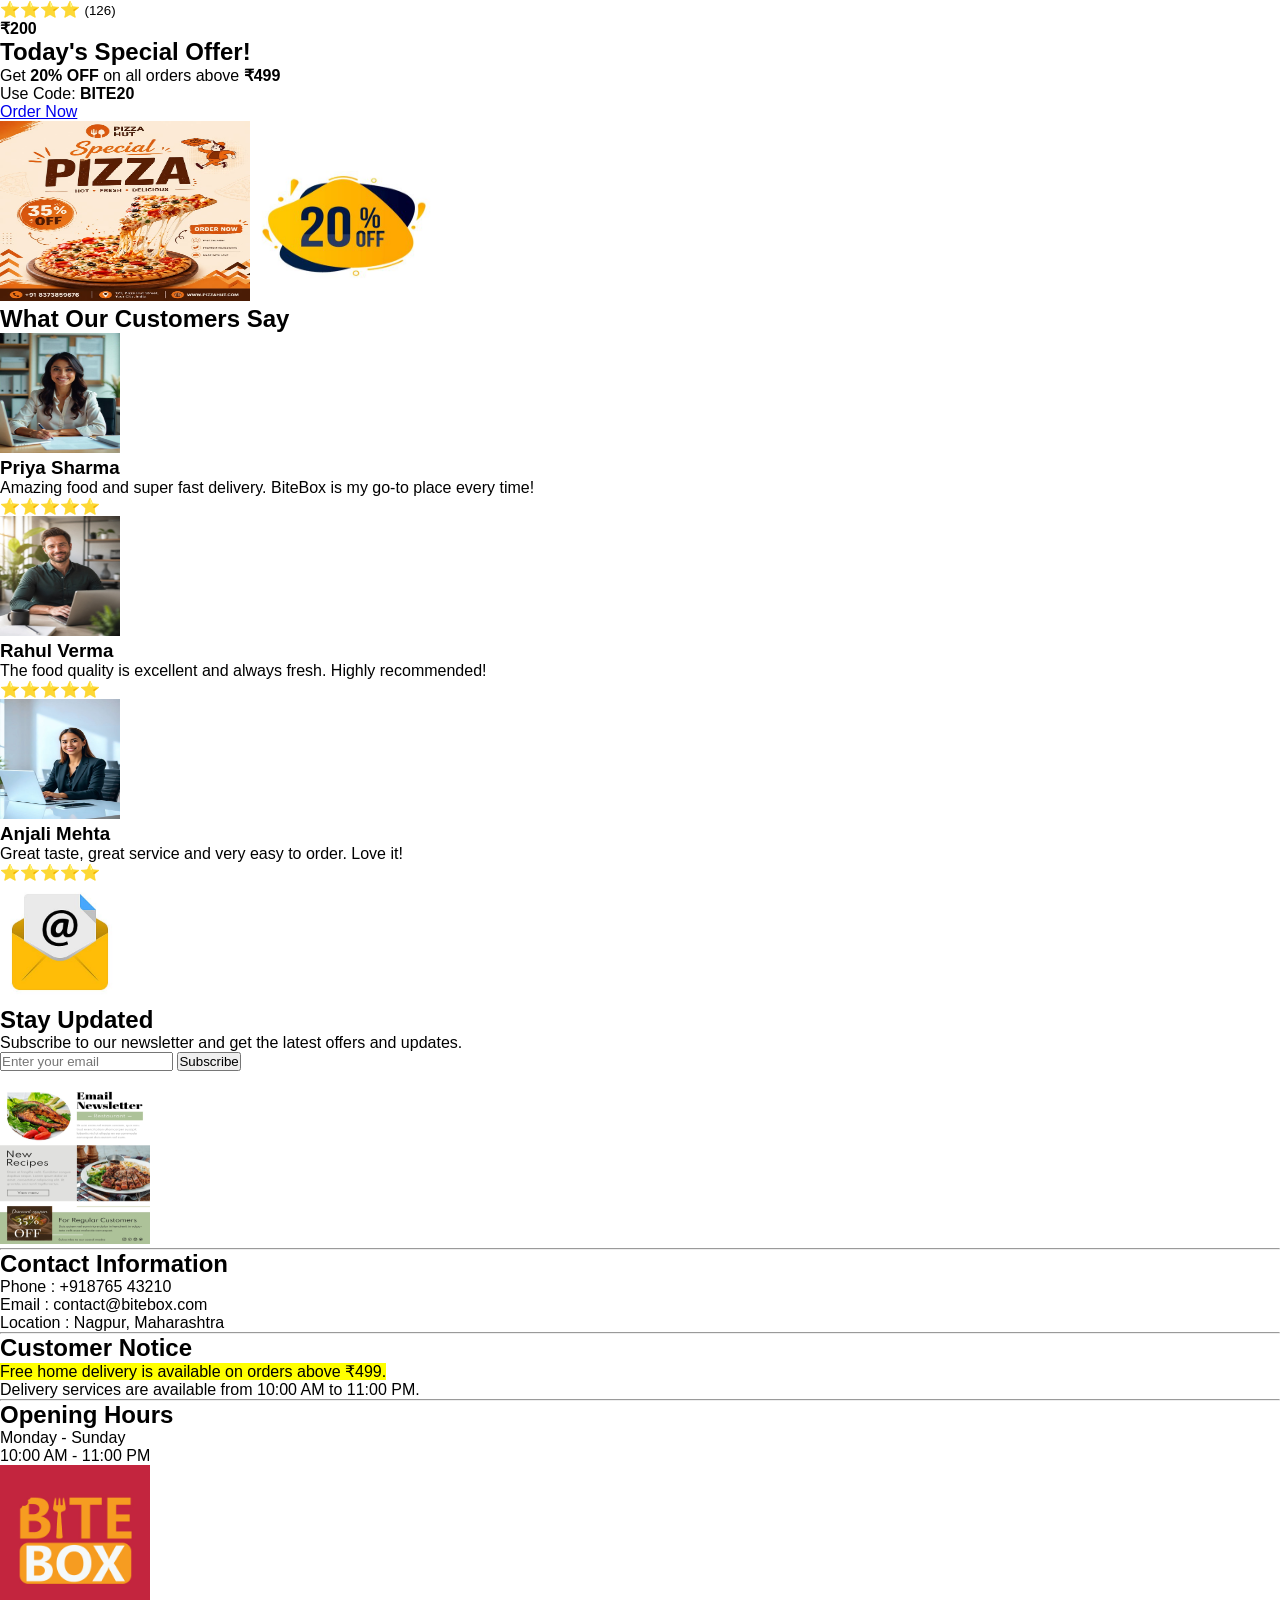
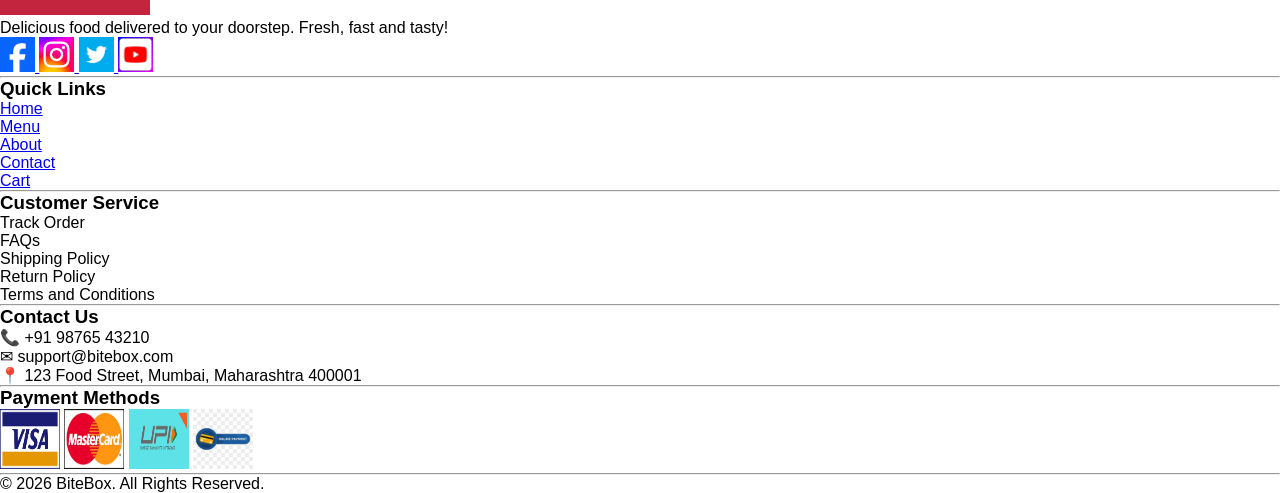
==== commit b14a3f17: "update hero section css for all pages" ====
--- a/Bitebox/index.html
+++ b/Bitebox/index.html
@@ -5,6 +5,9 @@
     <meta name="viewport" content="width=device-width, initial-scale=1.0" />
     <title>BiteBox</title>
     <link rel="stylesheet" href="css/style.css">
+    <link rel="preconnect" href="https://fonts.googleapis.com">
+<link rel="preconnect" href="https://fonts.gstatic.com" crossorigin>
+<link href="https://fonts.googleapis.com/css2?family=Roboto:ital,wght@0,100..900;1,100..900&display=swap" rel="stylesheet">
 
     <!-- <style>
         .vertical-line{
@@ -17,32 +20,49 @@
   </head>
   <body>
     <!-- Restaurant Name -->
-    <header id="header">
+    <header >
       <!-- Restaurant logo -->
       <img  class="logo"   src="assests/images/BiteBox1.jpg" alt="BiteBox1" >
       <!-- Navigation Menu -->
 
       <nav id="links">
         <a class="li" href="index.html">Home</a> | <a  class="li"     href="about.html">About</a> |
-        <a  class="li"  href="menu.html">Menu</a> | <a class="li" href="contact.html">Contact</a> | <img src="assests/images/Cart-icons.jpg" alt="" height="45px" width="45px">
-
+        <a  class="li"  href="menu.html">Menu</a> | <a class="li" href="contact.html">Contact</a> |
+        <a href="Cart.html">
+          <img src="assests/images/Cart-icons.jpg" alt="" height="45px" width="45px">
+
+        </a>
+         
         
       </nav>
           </header>
+
+          <!-- <img class="po"  src="assests/images/Background-Bite2.jpg" alt="" > -->
+
 
     <!-- Start main Section -->
     
     <main>
       <!-- Hero Section Start -->
-      <section>
-        <h1>Delicious  Food  Delivered To Your  Doorstep</h1>
+      <section id="home-hero">
+        <h1>Delicious  Food  Delivered To Your <span> Doorstep </span> </h1>
 
         <p>
           Fresh ingridents, delicious recipes, and fast delivery-all  in one place.
         </p>
-        <a href="menu.html">Order Now</a>
-
-        <a href="menu.html">Explore Menu</a>
+
+        <div class="hero-buttons">
+
+          <button class="order-btn">
+            <a class="ol"  href="menu.html">Order Now</a>
+          </button>
+
+        <button class="menu-btn" style="background-color: transparent; border: 2px solid white;">
+          <a class="ml" href="menu.html">Explore Menu</a>
+
+        </button>
+        </div>
+        
       </section>
 
       <!-- Why choose Us -->
--- a/Bitebox/css/style.css
+++ b/Bitebox/css/style.css
@@ -25,4 +25,252 @@
 nav a:hover{
     color: #ff6b00;
     text-decoration: underline;
+}
+
+#home-hero{
+    background-image: url('../assests/images/home-hero-banner.png');
+    background-repeat: no-repeat;
+    background-position: center;
+    background-size: cover;
+    height: 650px;
+    padding: 55px 80px;
+}
+
+
+#home-hero h1 span{
+    color: yellowgreen;
+}
+
+#home-hero h1{
+    color: white;
+    font-family: Arial, Helvetica, sans-serif;
+    font-size: 53px;
+    font-weight: 800;
+    line-height: 80px;
+    width: 650px;
+    margin-bottom: 20px;
+} 
+#home-hero p{
+    color: white;
+    font-size: 18px;
+    line-height: 28px;
+    width: 420px;
+    margin-bottom: 35px;
+}
+
+.hero-buttons{
+    margin-top: 35px;
+}
+.hero-buttons a{
+    display: inline-block;
+    min-width: 180px;
+    padding: 15px 30px;
+    text-align: center;
+    text-decoration: none;
+    border-radius: 1px;
+    font-size: 18px;
+    font-weight: 600;
+    transition: 0.3s;
+        
+    }
+
+.order-btn{
+    margin-right: 15px;
+    background-color: #F5A300;
+
+}    
+.ol{
+    color: white;
+}
+.ml{
+    color: white;
+    background-color: transparent;
+    border: 1px solid white;
+}
+.order-btn:hover{
+    background-color: #D32F2F;
+}
+.menu-btn:hover{
+
+    background-color: white;
+    color: #222;
+}
+#menu-hero{
+    background-image: url("../assests/images/menu-hero.png");
+    background-repeat: no-repeat;
+    background-position: center;
+    background-size: cover;
+    height: 620px;
+    text-align: center;
+    padding-top: 65px;
+}
+
+#menu-hero h1{
+    font-family: cursive;
+    font-size: 56px;
+    line-height: 60px;
+    font-weight: 400;
+    color: white;
+    text-align: center;
+    text-shadow: 5px 5px 5px yellow;
+    margin-bottom: 10px;
+}
+#menu-hero p{
+    color: white;
+    font-size: 20px;
+    line-height: 34px;
+    width: 700px;
+    text-align: center;
+    margin: 0 auto 35px;
+}
+#categories{
+    background-color: #ffffff;
+    padding: 60px 80px;
+    text-align: center;
+
+}
+
+#categories h2{
+    font-size: 40px;
+    font-weight: 700;
+    color: #222222;
+    margin-bottom: 50px;
+    position: relative;
+    display: inline-block;
+}
+#categories img{
+    border-radius: 50%;
+    width: 200px;
+
+}
+#contact-hero{
+    background-image: url("../assests/images/contact-hero.png");
+    background-repeat: no-repeat;
+    background-position: 100% 100%;
+    background-size: cover;
+    height: 320px;
+    padding: 60px 80px;
+    text-align: left;
+}
+#contact-hero h2{
+    color: #ffffff;
+    font-size: 52px;
+    font-weight: 700;
+    margin-bottom: 10px;
+}
+#contact-hero h2 span{
+    color: #ff6b00;
+}
+#contact-hero h4{
+    color: #ffffff;
+    font-size: 24px;
+    font-size: 500;
+    
+    margin-bottom: 25px;
+    }
+
+#contact-hero hr{
+    width: 70px;
+    height: 4px;
+    background-color: #ff6b00;
+    border: none;
+    border-radius: 10px;
+    margin-bottom: 25px;
+}    
+#contact-hero p{
+    color: white;
+    font-size: 18px;
+    line-height: 30px;
+    width: 460px;
+}
+
+#about-hero{
+    background-image: url("../assests/images/about-hero.png");
+    background-repeat: no-repeat;
+    background-position: center;
+    background-size: cover;
+    height: 320px;
+    padding: 60px 80px;
+    text-align: start;
+}
+
+#about-hero h2{
+    color: #ffffff;
+    font-family: "Montserrat", sans-serif;
+    font-size: 72px;
+    font-weight: 54px;
+    margin-bottom: 10px;
+}
+
+#about-hero h2 span{
+    font-family: "Allura", cursive;
+    color: #ff6b00;
+    font-size: 62px;
+    font-weight: 400;
+}
+#about-hero p{
+    color: #ffffff;
+    font-size: 22px;
+    font-weight: 400;
+    margin-bottom: 18px;
+}
+#about-hero hr{
+    width: 45px;
+    height: 3px;
+    background-color: #ff6b00;
+    border: none;
+    border-radius: 20px;
+}
+
+#cart-hero{
+    background-image: url("../assests/images/cart-hero.png");
+    background-repeat: no-repeat;
+    background-position: center;
+    background-size: cover;
+    height: 320px;
+    padding: 60px 80px;
+    text-align: center;
+    
+}
+
+
+
+
+#cart-hero h1{
+    border-radius: 20px;
+    border: none;
+    color: #ffffff;
+    font-family: "Lobster",cursive;
+    font-size: 58px;
+    font-weight: 400;
+    text-shadow: 2px 2px 8px rgb(0,0,0,0.5);
+    margin-bottom: 20px;
+    
+}
+.divider{
+    text-align: center;
+    margin-bottom: 25px;
+}
+.divider hr{
+    display: inline-block;
+    width: 120px;
+    height: 3px;
+    background-color: #ff6b00;
+    border: none;
+    border-radius: 20px;
+    vertical-align: middle;
+}
+.divider img{
+    width: 34px;
+    height: 34px;
+    margin: 0 15px;
+    display: inline-block;
+    vertical-align: middle;
+}
+#cart-hero p{
+    color: #ffffff;
+    font-size: 16px;
+    line-height: 30px;
+    width: 720px;
+    margin: 0 auto;
 }
